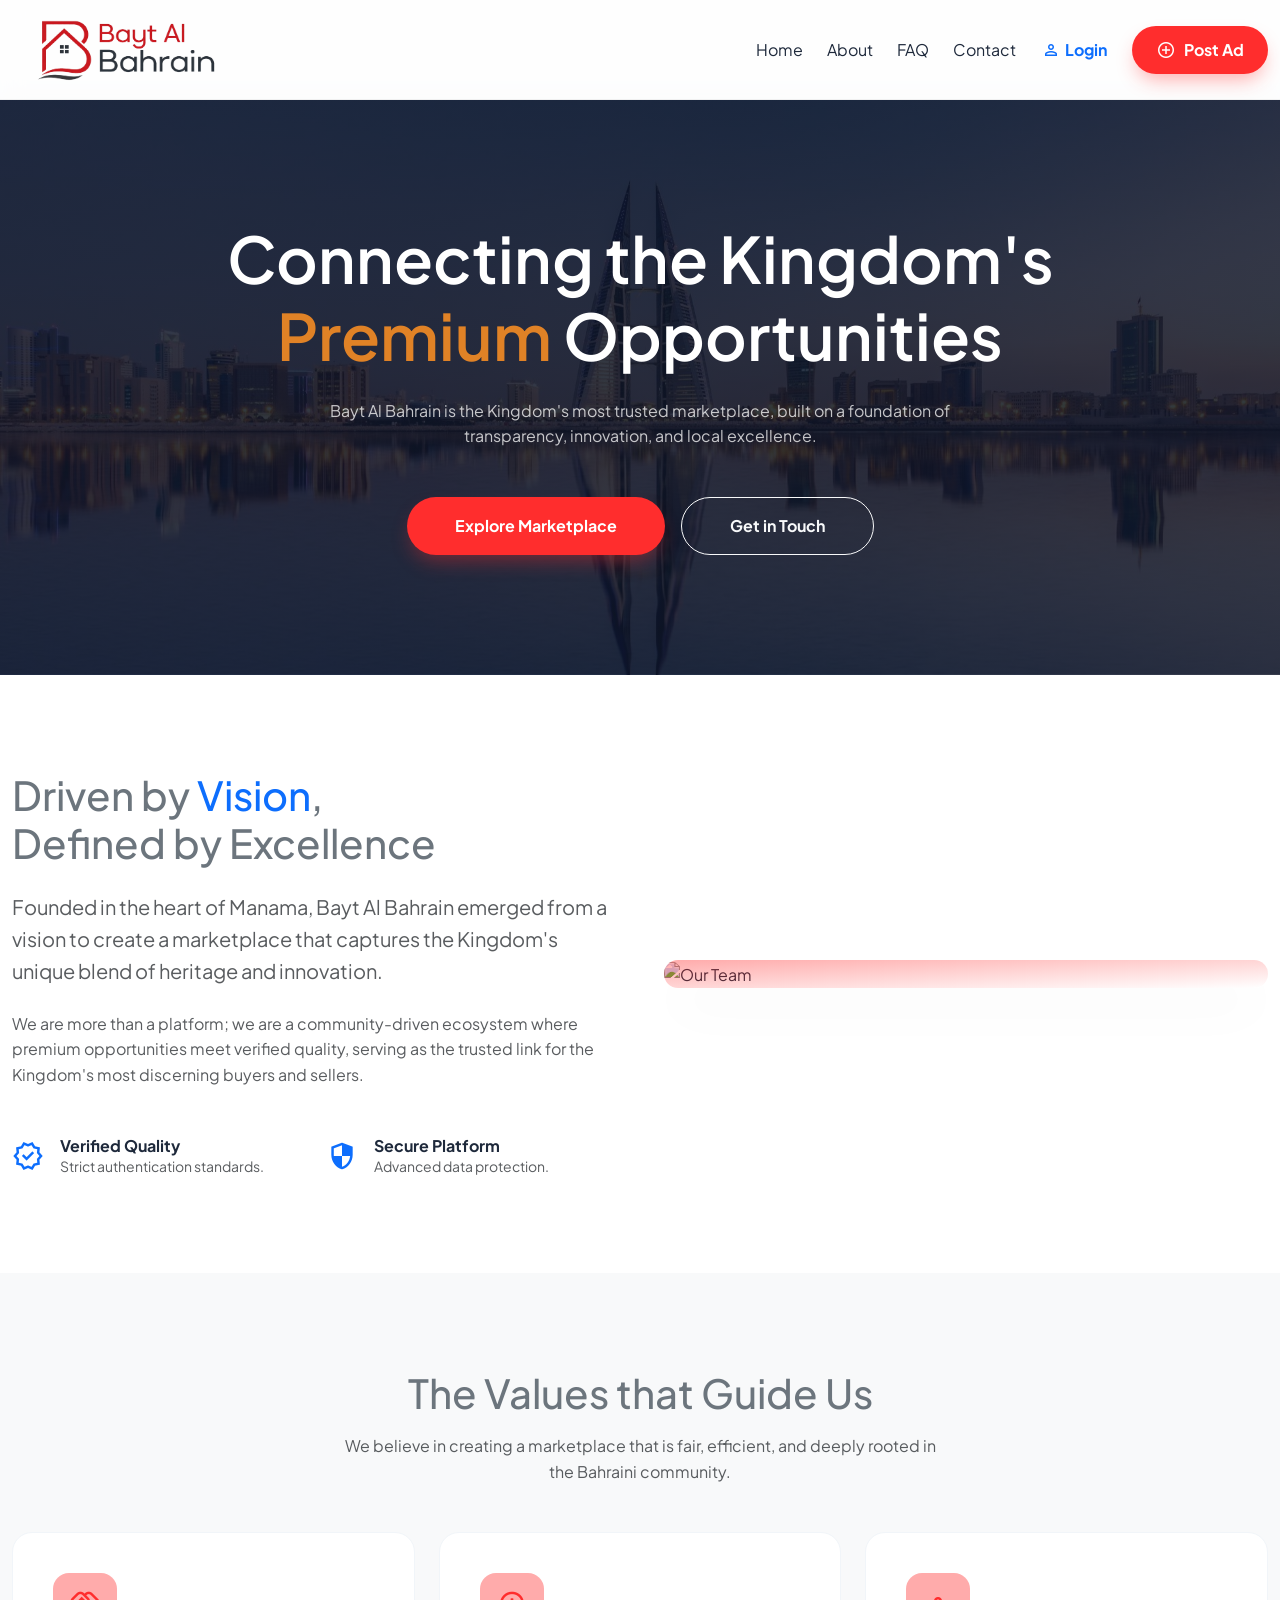
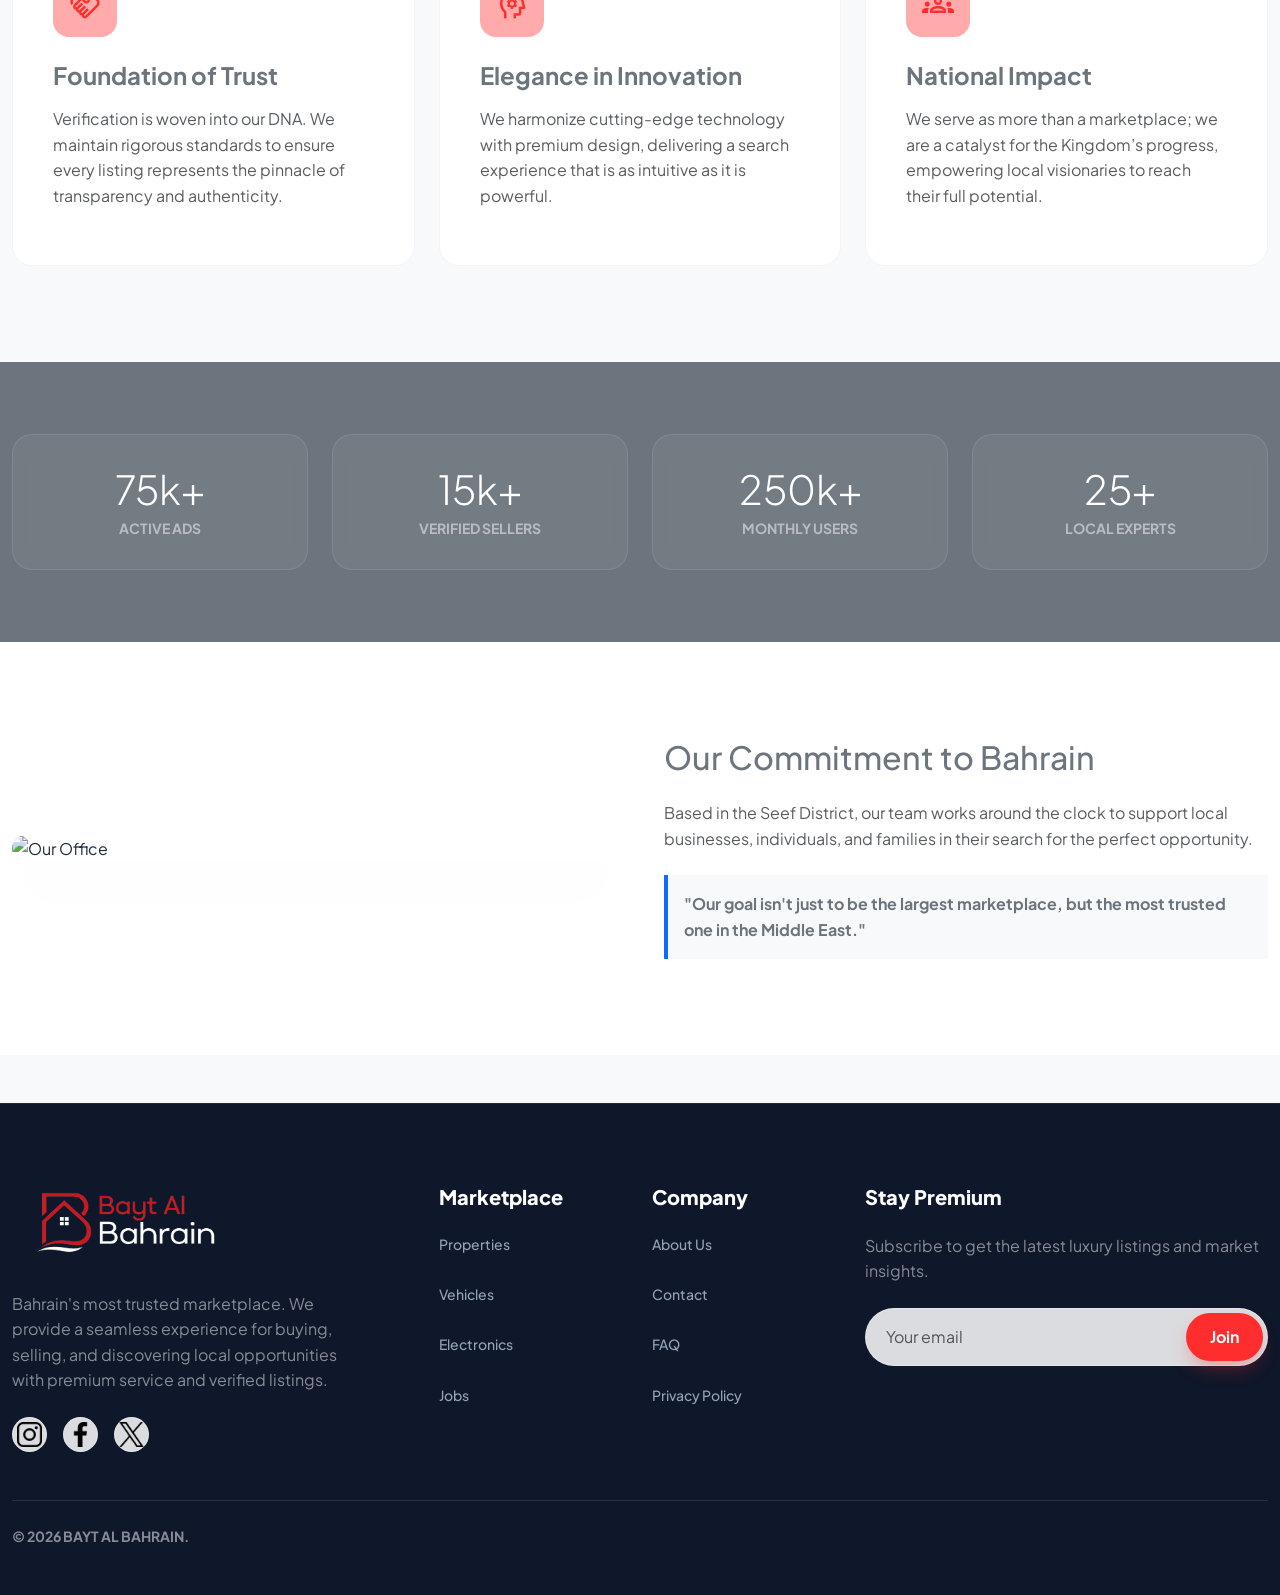
==== about.html @ 943f5bd6 "v6" ====
<!DOCTYPE html>
<html lang="en">

<head>
    <meta charset="UTF-8">
    <meta name="viewport" content="width=device-width, initial-scale=1.0">
    <title>About Us | Bayt Al Bahrain</title>

    <!-- Google Fonts -->
    <link rel="preconnect" href="https://fonts.googleapis.com">
    <link rel="preconnect" href="https://fonts.gstatic.com" crossorigin>
    <link href="https://fonts.googleapis.com/css2?family=Plus+Jakarta+Sans:wght@300;400;500;600;700&display=swap"
        rel="stylesheet">
    <link href="https://fonts.googleapis.com/css2?family=Material+Symbols+Outlined:wght,FILL@100..700,0..1&display=swap"
        rel="stylesheet" />

    <!-- Bootstrap 5 CSS -->
    <link href="https://cdn.jsdelivr.net/npm/bootstrap@5.3.2/dist/css/bootstrap.min.css" rel="stylesheet">

    <!-- Custom CSS -->
    <link rel="stylesheet" href="assets/css/style.css">

    <style>
        .about-hero {
            background: linear-gradient(rgba(15, 23, 42, 0.85), rgba(15, 23, 42, 0.85)), url('./assets/images/hero.jpeg');
            background-size: cover;
            background-position: center;
            padding: 120px 0;
            color: white;
            text-align: center;
        }

        .stat-card {
            background: rgba(255, 255, 255, 0.05);
            backdrop-filter: blur(10px);
            border: 1px solid rgba(255, 255, 255, 0.1);
            border-radius: 20px;
            padding: 30px;
            text-align: center;
            transition: var(--transition);
        }

        .stat-card:hover {
            background: rgba(255, 255, 255, 0.1);
            transform: translateY(-5px);
        }

        .value-card {
            background: white;
            border-radius: 20px;
            padding: 40px;
            height: 100%;
            border: 1px solid var(--border-light);
            transition: var(--transition);
        }

        .value-card:hover {
            box-shadow: var(--shadow-lg);
            transform: translateY(-8px);
        }

        .value-icon {
            width: 64px;
            height: 64px;
            background: var(--primary-glow);
            color: var(--primary);
            border-radius: 16px;
            display: flex;
            align-items: center;
            justify-content: center;
            margin-bottom: 24px;
        }

        .mission-img-wrapper {
            position: relative;
            border-radius: 30px;
            overflow: hidden;
            box-shadow: var(--shadow-premium);
        }

        .mission-img-wrapper::after {
            content: '';
            position: absolute;
            top: 0;
            left: 0;
            width: 100%;
            height: 100%;
            background: linear-gradient(to bottom right, var(--primary-glow), transparent);
            pointer-events: none;
        }
    </style>
</head>

<body class="bg-light">

    <!-- Header Section -->
    <header class="main-header">
        <div class="container-xxl">
            <div class="d-flex justify-content-between align-items-center h-100">
                <!-- Logo Section -->
                <div class="d-flex align-items-center gap-3">
                    <a href="index.html" class="d-flex align-items-center gap-3 text-decoration-none">
                        <img src="./assets/images/logo.png" class="header-logo-img" width="220" alt="Bayt Al Bahrain">
                    </a>
                </div>

                <!-- Right Actions -->
                <div class="d-flex align-items-center gap-2 gap-md-4">
                    <a href="index.html" class="nav-link-premium d-none d-lg-block text-decoration-none">Home</a>
                    <a href="about.html"
                        class="nav-link-premium d-none d-lg-block active text-decoration-none">About</a>
                    <a href="faq.html" class="nav-link-premium d-none d-lg-block text-decoration-none">FAQ</a>
                    <a href="contact.html" class="nav-link-premium d-none d-lg-block text-decoration-none">Contact</a>

                    <a href="#"
                        class="btn btn-link nav-link-premium d-flex align-items-center gap-1 p-0 text-decoration-none">
                        <span class="material-symbols-outlined fs-5">person</span>
                        <span>Login</span>
                    </a>

                    <a href="post-ad.html"
                        class="btn btn-primary d-flex align-items-center gap-2 px-4 rounded-pill shadow-premium text-decoration-none">
                        <span class="material-symbols-outlined fs-5">add_circle</span>
                        <span class="d-none d-sm-inline">Post Ad</span>
                    </a>
                </div>
            </div>
        </div>
    </header>

    <main>
        <!-- Hero Section -->
        <section class="about-hero">
            <div class="container-xxl">
                <h1 class="display-3 text-white fw-semibold mb-4">Connecting the Kingdom's<br><span
                        class="text-gradient">Premium</span>
                    Opportunities</h1>
                <p class="fs-6 opacity-75 mx-auto mb-5" style="max-width: 700px;">
                    Bayt Al Bahrain is the Kingdom's most trusted marketplace, built on a foundation of transparency,
                    innovation, and local excellence.
                </p>
                <div class="d-flex justify-content-center gap-3">
                    <a href="listings.html" class="btn btn-primary px-5 py-3 rounded-pill h6 mb-0">Explore
                        Marketplace</a>
                    <a href="contact.html" class="btn btn-outline-light px-5 py-3 rounded-pill h6 mb-0">Get in Touch</a>
                </div>
            </div>
        </section>

        <!-- Our Mission Section -->
        <section class="py-5 bg-white">
            <div class="container-xxl py-5">
                <div class="row align-items-center g-5">
                    <div class="col-lg-6">
                        <h2 class="h1 fw-800 text-secondary mb-4">Driven by <span
                                class="text-primary">Vision</span>,<br>Defined by Excellence</h2>
                        <p class="text-muted fs-5 mb-4">
                            Founded in the heart of Manama, Bayt Al Bahrain emerged from a vision to create a
                            marketplace that captures the Kingdom's unique blend of heritage and innovation.
                        </p>
                        <p class="text-muted mb-4">
                            We are more than a platform; we are a community-driven ecosystem where premium opportunities
                            meet verified quality, serving as the trusted link for the Kingdom's most discerning buyers
                            and sellers.
                        </p>
                        <div class="row g-4 mt-2">
                            <div class="col-sm-6">
                                <div class="d-flex align-items-center gap-3">
                                    <span class="material-symbols-outlined text-primary fs-2">verified</span>
                                    <div>
                                        <h4 class="h6 fw-bold mb-0">Verified Quality</h4>
                                        <p class="small text-muted mb-0">Strict authentication standards.</p>
                                    </div>
                                </div>
                            </div>
                            <div class="col-sm-6">
                                <div class="d-flex align-items-center gap-3">
                                    <span class="material-symbols-outlined text-primary fs-2">security</span>
                                    <div>
                                        <h4 class="h6 fw-bold mb-0">Secure Platform</h4>
                                        <p class="small text-muted mb-0">Advanced data protection.</p>
                                    </div>
                                </div>
                            </div>
                        </div>
                    </div>
                    <div class="col-lg-6">
                        <div class="mission-img-wrapper">
                            <img src="https://images.unsplash.com/photo-1522071820081-003f01bc30a1?auto=format&fit=crop&w=1200&q=80"
                                class="img-fluid" alt="Our Team">
                        </div>
                    </div>
                </div>
            </div>
        </section>

        <!-- Core Values Section -->
        <section class="py-5 bg-light">
            <div class="container-xxl py-5">
                <div class="text-center mb-5">
                    <h2 class="h1 fw-800 text-secondary mb-3">The Values that Guide Us</h2>
                    <p class="text-muted mx-auto" style="max-width: 600px;">We believe in creating a marketplace that is
                        fair, efficient, and deeply rooted in the Bahraini community.</p>
                </div>
                <div class="row g-4">
                    <div class="col-md-4">
                        <div class="value-card">
                            <div class="value-icon">
                                <span class="material-symbols-outlined fs-2">handshake</span>
                            </div>
                            <h3 class="h4 fw-bold mb-3 text-secondary">Foundation of Trust</h3>
                            <p class="text-muted">Verification is woven into our DNA. We maintain rigorous standards to
                                ensure every listing represents the pinnacle of transparency and authenticity.</p>
                        </div>
                    </div>
                    <div class="col-md-4">
                        <div class="value-card">
                            <div class="value-icon">
                                <span class="material-symbols-outlined fs-2">psychology</span>
                            </div>
                            <h3 class="h4 fw-bold mb-3 text-secondary">Elegance in Innovation</h3>
                            <p class="text-muted">We harmonize cutting-edge technology with premium design, delivering a
                                search experience that is as intuitive as it is powerful.</p>
                        </div>
                    </div>
                    <div class="col-md-4">
                        <div class="value-card">
                            <div class="value-icon">
                                <span class="material-symbols-outlined fs-2">groups</span>
                            </div>
                            <h3 class="h4 fw-bold mb-3 text-secondary">National Impact</h3>
                            <p class="text-muted">We serve as more than a marketplace; we are a catalyst for the
                                Kingdom’s progress, empowering local visionaries to reach their full potential.</p>
                        </div>
                    </div>
                </div>
            </div>
        </section>

        <!-- Statistics Section -->
        <section class="py-5 bg-secondary position-relative overflow-hidden">
            <div class="container-xxl py-4 position-relative z-1">
                <div class="row g-4">
                    <div class="col-6 col-md-3">
                        <div class="stat-card">
                            <h3 class="display-6 fw-800 text-white mb-1">75k+</h3>
                            <p class="small text-white opacity-50 text-uppercase fw-bold m-0">Active Ads</p>
                        </div>
                    </div>
                    <div class="col-6 col-md-3">
                        <div class="stat-card">
                            <h3 class="display-6 fw-800 text-white mb-1">15k+</h3>
                            <p class="small text-white opacity-50 text-uppercase fw-bold m-0">Verified Sellers</p>
                        </div>
                    </div>
                    <div class="col-6 col-md-3">
                        <div class="stat-card">
                            <h3 class="display-6 fw-800 text-white mb-1">250k+</h3>
                            <p class="small text-white opacity-50 text-uppercase fw-bold m-0">Monthly Users</p>
                        </div>
                    </div>
                    <div class="col-6 col-md-3">
                        <div class="stat-card">
                            <h3 class="display-6 fw-800 text-white mb-1">25+</h3>
                            <p class="small text-white opacity-50 text-uppercase fw-bold m-0">Local Experts</p>
                        </div>
                    </div>
                </div>
            </div>
        </section>

        <!-- Team/Office Section Preview -->
        <section class="py-5 bg-white">
            <div class="container-xxl py-5">
                <div class="row g-5 align-items-center">
                    <div class="col-lg-6 order-lg-2">
                        <h2 class="h2 fw-800 text-secondary mb-4">Our Commitment to Bahrain</h2>
                        <p class="text-muted mb-4">
                            Based in the Seef District, our team works around the clock to support local businesses,
                            individuals, and families in their search for the perfect opportunity.
                        </p>
                        <div class="d-flex flex-column gap-3">
                            <div class="p-3 border-start border-4 border-primary bg-light rounded-end-custom">
                                <p class="mb-0 fw-bold text-secondary italic">"Our goal isn't just to be the largest
                                    marketplace, but the most trusted one in the Middle East."</p>
                            </div>
                        </div>
                    </div>
                    <div class="col-lg-6 order-lg-1">
                        <div class="rounded-lg-custom overflow-hidden shadow-premium">
                            <img src="https://images.unsplash.com/photo-1497215728101-856f4ea42174?auto=format&fit=crop&w=1200&q=80"
                                class="img-fluid" alt="Our Office">
                        </div>
                    </div>
                </div>
            </div>
        </section>
    </main>

    <!-- Footer Section -->
    <footer class="pt-5 mt-5">
        <div class="container-xxl py-2">
            <div class="row gy-5 mb-5">
                <!-- Brand & Description -->
                <div class="col-lg-4">
                    <div class="mb-2">
                        <img src="./assets/images/logo-w.png" width="220" alt="Bayt Al Bahrain">
                    </div>
                    <p class="text-white opacity-50 mb-4 pe-lg-5">
                        Bahrain's most trusted marketplace. We provide a seamless experience for buying, selling, and
                        discovering local opportunities with premium service and verified listings.
                    </p>
                    <div class="d-flex gap-3">
                        <a href="#" class="social-btn glass-effect p-2 rounded-circle"><img
                                src="/assets/images/instagram.png" width="25" alt="Instagram"></a>
                        <a href="#" class="social-btn glass-effect p-2 rounded-circle"><img
                                src="/assets/images/facebook.png" width="25" alt="Facebook"></a>
                        <a href="#" class="social-btn glass-effect p-2 rounded-circle"><img
                                src="/assets/images/twitter.png" width="25" alt="Twitter"></a>
                    </div>
                </div>

                <!-- Column 2 -->
                <div class="col-lg-2 col-md-4">
                    <h5 class="text-white fw-800 mb-4 mt-4">Marketplace</h5>
                    <ul class="list-unstyled d-flex flex-column gap-3">
                        <li><a href="property-listings.html" class="footer-link text-decoration-none">Properties</a>
                        </li>
                        <li><a href="car-listings.html" class="footer-link text-decoration-none">Vehicles</a></li>
                        <li><a href="electronics-listings.html" class="footer-link text-decoration-none">Electronics</a>
                        </li>
                        <li><a href="job-listings.html" class="footer-link text-decoration-none">Jobs</a></li>
                    </ul>
                </div>

                <!-- Column 3 -->
                <div class="col-lg-2 col-md-4">
                    <h5 class="text-white fw-800 mb-4 mt-4">Company</h5>
                    <ul class="list-unstyled d-flex flex-column gap-3">
                        <li><a href="about.html" class="footer-link">About Us</a></li>
                        <li><a href="contact.html" class="footer-link">Contact</a></li>
                        <li><a href="faq.html" class="footer-link">FAQ</a></li>
                        <li><a href="#" class="footer-link">Privacy Policy</a></li>
                    </ul>
                </div>

                <!-- Newsletter -->
                <div class="col-lg-4 col-md-4">
                    <h5 class="text-white fw-800 mb-4 mt-4">Stay Premium</h5>
                    <p class="text-white opacity-50 mb-4">Subscribe to get the latest luxury listings and market
                        insights.</p>
                    <div class="input-group mb-3 glass-effect p-1 rounded-pill">
                        <input type="text" class="form-control border-0 bg-transparent text-white ps-3"
                            placeholder="Your email">
                        <button class="btn btn-primary rounded-pill px-4">Join</button>
                    </div>
                </div>
            </div>

            <div
                class="border-top border-white border-opacity-10 pt-4 d-flex flex-column flex-md-row justify-content-between align-items-center gap-3">
                <p class="mb-0 text-white opacity-50 small fw-bold text-uppercase tracking-widest">© 2026 Bayt Al
                    Bahrain.</p>
                <!-- <div class="d-flex gap-4 small fw-bold text-uppercase tracking-widest">
                    <a href="#" class="text-white opacity-50 text-decoration-none hover-white">Support</a>
                    <a href="#" class="text-white opacity-50 text-decoration-none hover-white">API</a>
                </div> -->
            </div>
        </div>
    </footer>

    <!-- Bootstrap JS -->
    <script src="https://cdn.jsdelivr.net/npm/bootstrap@5.3.2/dist/js/bootstrap.bundle.min.js"></script>
    <!-- Custom JS -->
    <script src="assets/js/main.js"></script>
</body>

</html>
---- assets/css/style.css ----
:root {
  /* Colors - Premium Midnight & Crimson Palette */
  --primary: #FF2D2D;
  /* Vibrant Red */
  --primary-glow: rgba(255, 45, 45, 0.4);
  --primary-hover: #D80000;
  --secondary: #0F172A;
  /* Slate 900 - Deep Blue/Black */
  --secondary-light: #1E293B;
  /* Slate 800 */
  --accent: #e08226;
  /* Amber 500 */

  --body-bg: #F8FAFC;
  --white: #FFFFFF;
  --glass-bg: rgba(255, 255, 255, 0.85);

  /* Text */
  --text-main: #1E293B;
  --text-muted: #64748B;
  --text-light: #94A3B8;

  /* Borders */
  --border-color: #E2E8F0;
  --border-light: #F1F5F9;

  /* Typography */
  --font-main: 'Plus Jakarta Sans', sans-serif;

  /* Effects */
  --shadow-sm: 0 1px 3px 0 rgba(0, 0, 0, 0.1), 0 1px 2px 0 rgba(0, 0, 0, 0.06);
  --shadow-md: 0 10px 15px -3px rgba(0, 0, 0, 0.08), 0 4px 6px -2px rgba(0, 0, 0, 0.05);
  --shadow-lg: 0 20px 25px -5px rgba(0, 0, 0, 0.1), 0 10px 10px -5px rgba(0, 0, 0, 0.04);
  --shadow-premium: 0 25px 50px -12px rgba(15, 23, 42, 0.15);
  --radius-sm: 8px;
  --radius-md: 12px;
  --radius-lg: 20px;
  --transition: all 0.3s cubic-bezier(0.4, 0, 0.2, 1);
}

/* General Reset & Typography */
body {
  font-family: var(--font-main);
  background-color: var(--body-bg);
  color: var(--text-main);
  line-height: 1.6;
  overflow-x: hidden;
  -webkit-font-smoothing: antialiased;
}

h1,
h2,
h3,
h4,
h5,
h6 {
  color: var(--secondary);
  font-weight: 800;
  line-height: 1.25;
  margin-bottom: 1.5rem;
}

.text-gradient {
  background: linear-gradient(135deg, var(--accent) 0%, var(--accent) 100%);
  -webkit-background-clip: text;
  background-clip: text;
  -webkit-text-fill-color: transparent;
}

a {
  text-decoration: none;
  color: inherit;
  transition: var(--transition);
}

a:hover {
  color: var(--primary);
}

/* Utility Classes */
.rounded-custom {
  border-radius: var(--radius-md);
}

.rounded-lg-custom {
  border-radius: var(--radius-lg);
}

.glass-effect {
  background: var(--glass-bg);
  backdrop-filter: blur(12px);
  -webkit-backdrop-filter: blur(12px);
  border: 1px solid rgba(255, 255, 255, 0.3);
}

.shadow-premium {
  box-shadow: var(--shadow-premium);
}

.hover-lift {
  transition: var(--transition);
}

.hover-lift:hover {
  transform: translateY(-8px);
  box-shadow: var(--shadow-lg);
}

/* Buttons */
.btn {
  padding: 12px 28px;
  font-weight: 700;
  border-radius: 9999px;
  transition: var(--transition);
  display: inline-flex;
  align-items: center;
  justify-content: center;
  gap: 8px;
}

.btn-primary {
  background: var(--primary);
  border: none;
  color: var(--white);
  box-shadow: 0 10px 20px -5px var(--primary-glow);
}

.btn-primary:hover {
  background: var(--primary-hover);
  transform: translateY(-2px);
  box-shadow: 0 15px 30px -5px var(--primary-glow);
  color: var(--white);
}

.btn-premium {
  background: var(--secondary);
  color: var(--white);
  border: none;
  position: relative;
  overflow: hidden;
}

.btn-premium::after {
  content: '';
  position: absolute;
  top: 0;
  left: -100%;
  width: 100%;
  height: 100%;
  background: linear-gradient(90deg, transparent, rgba(255, 255, 255, 0.2), transparent);
  transition: 0.5s;
}

.btn-premium:hover::after {
  left: 100%;
}

.btn-premium:hover {
  background: #000;
  color: var(--white);
  transform: translateY(-2px);
}

/* Header */
.main-header {
  background: rgba(255, 255, 255, 0.8);
  backdrop-filter: blur(12px);
  -webkit-backdrop-filter: blur(12px);
  border-bottom: 1px solid rgba(0, 0, 0, 0.05);
  position: sticky;
  top: 0;
  z-index: 1000;
  height: 100px;
  display: flex;
  align-items: center;
  transition: var(--transition);
}

.main-header.scrolled {
  height: 80px;
  background: rgba(255, 255, 255, 0.95);
  box-shadow: var(--shadow-md);
}

.logo-text {
  font-size: 1.25rem;
  font-weight: 700;
  color: var(--secondary);
  line-height: 1;
}

.logo-subtext {
  font-size: 0.75rem;
  color: var(--primary);
  font-weight: 700;
  text-transform: uppercase;
  letter-spacing: 0.05em;
  display: block;
}

.header-search {
  position: relative;
}

.header-search input {
  background: #F8FAFC;
  border: 1px solid var(--border-color);
  border-radius: 9999px;
  padding: 10px 16px 10px 48px;
  width: 100%;
  font-size: 0.875rem;
}

.header-search input:focus {
  outline: none;
  border-color: var(--primary);
  box-shadow: 0 0 0 3px rgba(227, 27, 35, 0.1);
}

.header-search .search-icon {
  position: absolute;
  left: 16px;
  top: 50%;
  transform: translateY(-50%);
  color: #94A3B8;
  pointer-events: none;
}

/* Grid System Overrides (if needed) & Components */

/* Cards */
.listing-card {
  background: var(--white);
  border: 1px solid var(--border-light);
  border-radius: var(--radius-md);
  overflow: hidden;
  transition: var(--transition);
  position: relative;
}

.listing-card:hover {
  box-shadow: var(--shadow-lg);
  transform: translateY(-5px);
  border-color: rgba(255, 45, 45, 0.1);
}

.card-img-wrapper {
  position: relative;
  aspect-ratio: 16/10;
  overflow: hidden;
}

.card-img-wrapper img {
  width: 100%;
  height: 100%;
  object-fit: cover;
  transition: transform 0.6s cubic-bezier(0.4, 0, 0.2, 1);
}

.listing-card:hover .card-img-wrapper img {
  transform: scale(1.08);
}

.card-badge {
  position: absolute;
  top: 15px;
  left: 15px;
  background: var(--secondary);
  color: var(--white);
  font-size: 0.65rem;
  font-weight: 800;
  padding: 6px 12px;
  border-radius: 6px;
  text-transform: uppercase;
  letter-spacing: 1px;
  z-index: 2;
  box-shadow: var(--shadow-sm);
}

.card-badge.bg-primary {
  background: var(--primary) !important;
}

.card-fav-btn {
  position: absolute;
  top: 15px;
  right: 15px;
  width: 40px;
  height: 40px;
  background: rgba(255, 255, 255, 0.9);
  backdrop-filter: blur(8px);
  border-radius: 50%;
  border: none;
  display: flex;
  align-items: center;
  justify-content: center;
  color: var(--text-light);
  cursor: pointer;
  transition: var(--transition);
  z-index: 2;
}

.card-fav-btn:hover {
  background: var(--white);
  color: var(--primary);
  transform: scale(1.1);
  box-shadow: var(--shadow-sm);
}

.card-body {
  padding: 24px;
}

.card-price {
  color: var(--primary);
  font-weight: 800;
  font-size: 1.25rem;
  margin-bottom: 6px;
  display: block;
}

.card-title {
  font-size: 1.1rem;
  font-weight: 700;
  color: var(--secondary);
  margin-bottom: 10px;
  transition: var(--transition);
}

.listing-card:hover .card-title {
  color: var(--primary);
}

.card-location {
  display: flex;
  align-items: center;
  gap: 6px;
  font-size: 0.85rem;
  color: var(--text-muted);
  margin-bottom: 20px;
}

.card-features {
  display: flex;
  align-items: center;
  gap: 16px;
  padding-top: 16px;
  border-top: 1px solid var(--border-light);
  font-size: 0.75rem;
  font-weight: 700;
  color: var(--text-main);
}

.feature-item {
  display: flex;
  align-items: center;
  gap: 6px;
}

.feature-item i,
.feature-item span {
  color: var(--primary);
}

/* Categories */
.category-card {
  background: var(--white);
  border: 1px solid var(--border-light);
  border-radius: var(--radius-md);
  padding: 30px 20px;
  text-align: center;
  display: block;
  transition: var(--transition);
  position: relative;
  z-index: 1;
}

.category-card::before {
  content: '';
  position: absolute;
  top: 0;
  left: 0;
  width: 100%;
  height: 100%;
  background: linear-gradient(135deg, var(--white) 0%, #f1f5f9 100%);
  border-radius: inherit;
  z-index: -1;
  opacity: 0;
  transition: var(--transition);
}

.category-card:hover {
  transform: translateY(-8px);
  box-shadow: var(--shadow-premium);
  border-color: transparent;
}

.category-card:hover::before {
  opacity: 1;
}

.category-icon {
  width: 80px;
  height: 80px;
  background: #f8fafc;
  border-radius: 50%;
  display: flex;
  align-items: center;
  justify-content: center;
  margin: 0 auto 20px;
  transition: var(--transition);
  box-shadow: inset 0 2px 4px 0 rgba(0, 0, 0, 0.02);
}

.category-card:hover .category-icon {
  background: var(--white);
  transform: scale(1.1) rotate(5deg);
  box-shadow: var(--shadow-md);
}

.category-icon img {
  width: 40px;
  height: 40px;
  object-fit: contain;
}


.category-title {
  font-weight: 700;
  color: var(--text-dark);
  margin-bottom: 4px;
}

.category-count {
  font-size: 0.75rem;
  color: var(--text-muted);
  font-weight: 500;
}

/* Category Dropdown Custom Styles */
.category-dropdown-menu {
  min-width: 280px;
  transform: translateY(10px) !important;
}

.category-dropdown-menu .dropdown-item {
  transition: all 0.2s ease;
}

.category-dropdown-menu .dropdown-item:hover {
  background-color: #F8FAFC;
  transform: translateX(5px);
}

.bg-accent-subtle {
  background-color: rgba(255, 193, 7, 0.1);
}

.text-accent {
  color: #FFC107;
}

/* Hero Section */
.hero-section {
  position: relative;
  min-height: 600px;
  display: flex;
  align-items: center;
  background: var(--secondary);
  background-image: url('/assets/images/hero.jpeg');
  background-size: cover;
  background-position: center;
  background-attachment: fixed;
  padding: 100px 0;
  overflow: hidden;
}

.hero-overlay {
  position: absolute;
  top: 0;
  left: 0;
  width: 100%;
  height: 100%;
  background: linear-gradient(to bottom, rgba(15, 23, 42, 0.4) 0%, rgba(15, 23, 42, 0.9) 100%),
    radial-gradient(circle at center, transparent 0%, rgba(15, 23, 42, 0.4) 100%);
}

.search-box-premium {
  background: var(--white);
  border-radius: var(--radius-lg);
  padding: 12px;
  box-shadow: var(--shadow-premium);
  border: 1px solid rgba(255, 255, 255, 0.1);
  margin-top: 40px;
  max-width: 1000px;
  margin-inline: auto;
}

.search-main-grid {
  display: grid;
  grid-template-columns: 1fr 1fr 1fr auto;
  gap: 8px;
  align-items: center;
}

@media (max-width: 991px) {
  .search-main-grid {
    grid-template-columns: 1fr;
  }
}

.search-item {
  padding: 12px 20px;
  border-right: 1px solid var(--border-light);
}

.search-item:last-child {
  border-right: none;
}

.search-label {
  display: block;
  font-size: 0.7rem;
  font-weight: 800;
  color: var(--text-light);
  text-transform: uppercase;
  letter-spacing: 0.05em;
  margin-bottom: 4px;
}

.search-field-modern {
  width: 100%;
  border: none;
  background: transparent;
  font-weight: 600;
  color: var(--secondary);
  padding: 0;
  font-size: 0.95rem;
}

.search-field-modern:focus {
  outline: none;
}

.search-field-modern::placeholder {
  color: var(--text-light);
}

/* Footer */
footer {
  background-color: #0F172A;
  color: #94A3B8;
  padding-top: 80px;
  padding-bottom: 40px;
  border-top: 1px solid #1E293B;
}

.footer-heading {
  color: var(--white);
  font-weight: 700;
  font-size: 0.875rem;
  text-transform: uppercase;
  letter-spacing: 0.1em;
  margin-bottom: 24px;
}

.footer-link {
  color: #94A3B8;
  transition: color 0.2s;
  display: flex;
  align-items: center;
  gap: 8px;
  margin-bottom: 12px;
  font-size: 0.875rem;
  font-weight: 500;
  text-decoration: none;
}

.footer-link:hover {
  color: var(--primary);
}

.social-btn {
  width: 35px;
  height: 35px;
  display: flex;
  align-items: center;
  justify-content: center;
}

/* RTL Support */
[dir="rtl"] {
  text-align: right;
  font-family: 'Plus Jakarta Sans', sans-serif;
}

[dir="rtl"] .header-search input {
  padding: 10px 48px 10px 16px;
}

[dir="rtl"] .header-search .search-icon {
  left: auto;
  right: 16px;
}

[dir="rtl"] .card-fav-btn {
  right: auto;
  left: 12px;
}

[dir="rtl"] .card-badge {
  left: auto;
  right: 12px;
}

[dir="rtl"] .feature-item {
  flex-direction: row-reverse;
}

/* Responsive adjustments */
@media (max-width: 768px) {
  .search-box-container {
    flex-direction: column;
  }
}

@media (min-width: 768px) {
  .w-md-auto {
    width: auto !important;
  }
}

/* App Section */
.app-section {
  background: linear-gradient(90deg, var(--secondary) 0%, #1e293b 100%);
  border-radius: 40px;
  position: relative;
  overflow: hidden;
}

/* Forms */
.form-control,
.form-select {
  padding: 12px 16px;
  border-radius: var(--border-radius-sm);
  border: 1px solid var(--border-color);
}

.form-control:focus,
.form-select:focus {
  border-color: var(--primary);
  box-shadow: 0 0 0 4px rgba(227, 27, 35, 0.1);
}

.nav-pills .nav-link.active,
.nav-pills .show>.nav-link {
  background-color: var(--primary);
}

.nav-pills .nav-link {
  color: var(--secondary);
  font-weight: 600;
}

/* Custom Dropdown Styling */
.dropdown-toggle::after {
  margin-left: 0.5em;
  /* default is closer */
  vertical-align: middle;
}

.filter-scroll .form-select {
  padding-top: 0.375rem;
  padding-bottom: 0.375rem;
  height: 38px;
  font-size: 0.875rem;
  display: flex;
  align-items: center;
}

.filter-label {
  font-size: 0.65rem;
  font-weight: 700;
  text-transform: uppercase;
  letter-spacing: 0.05em;
  color: var(--text-muted);
  margin-bottom: 2px;
  line-height: 1;
}

.dropdown-item:active,
.dropdown-item.active {
  background-color: var(--primary);
  color: var(--white);
}

.dropdown-item:hover {
  background-color: #F8FAFC;
  /* Slate 50 */
  color: var(--primary);
}
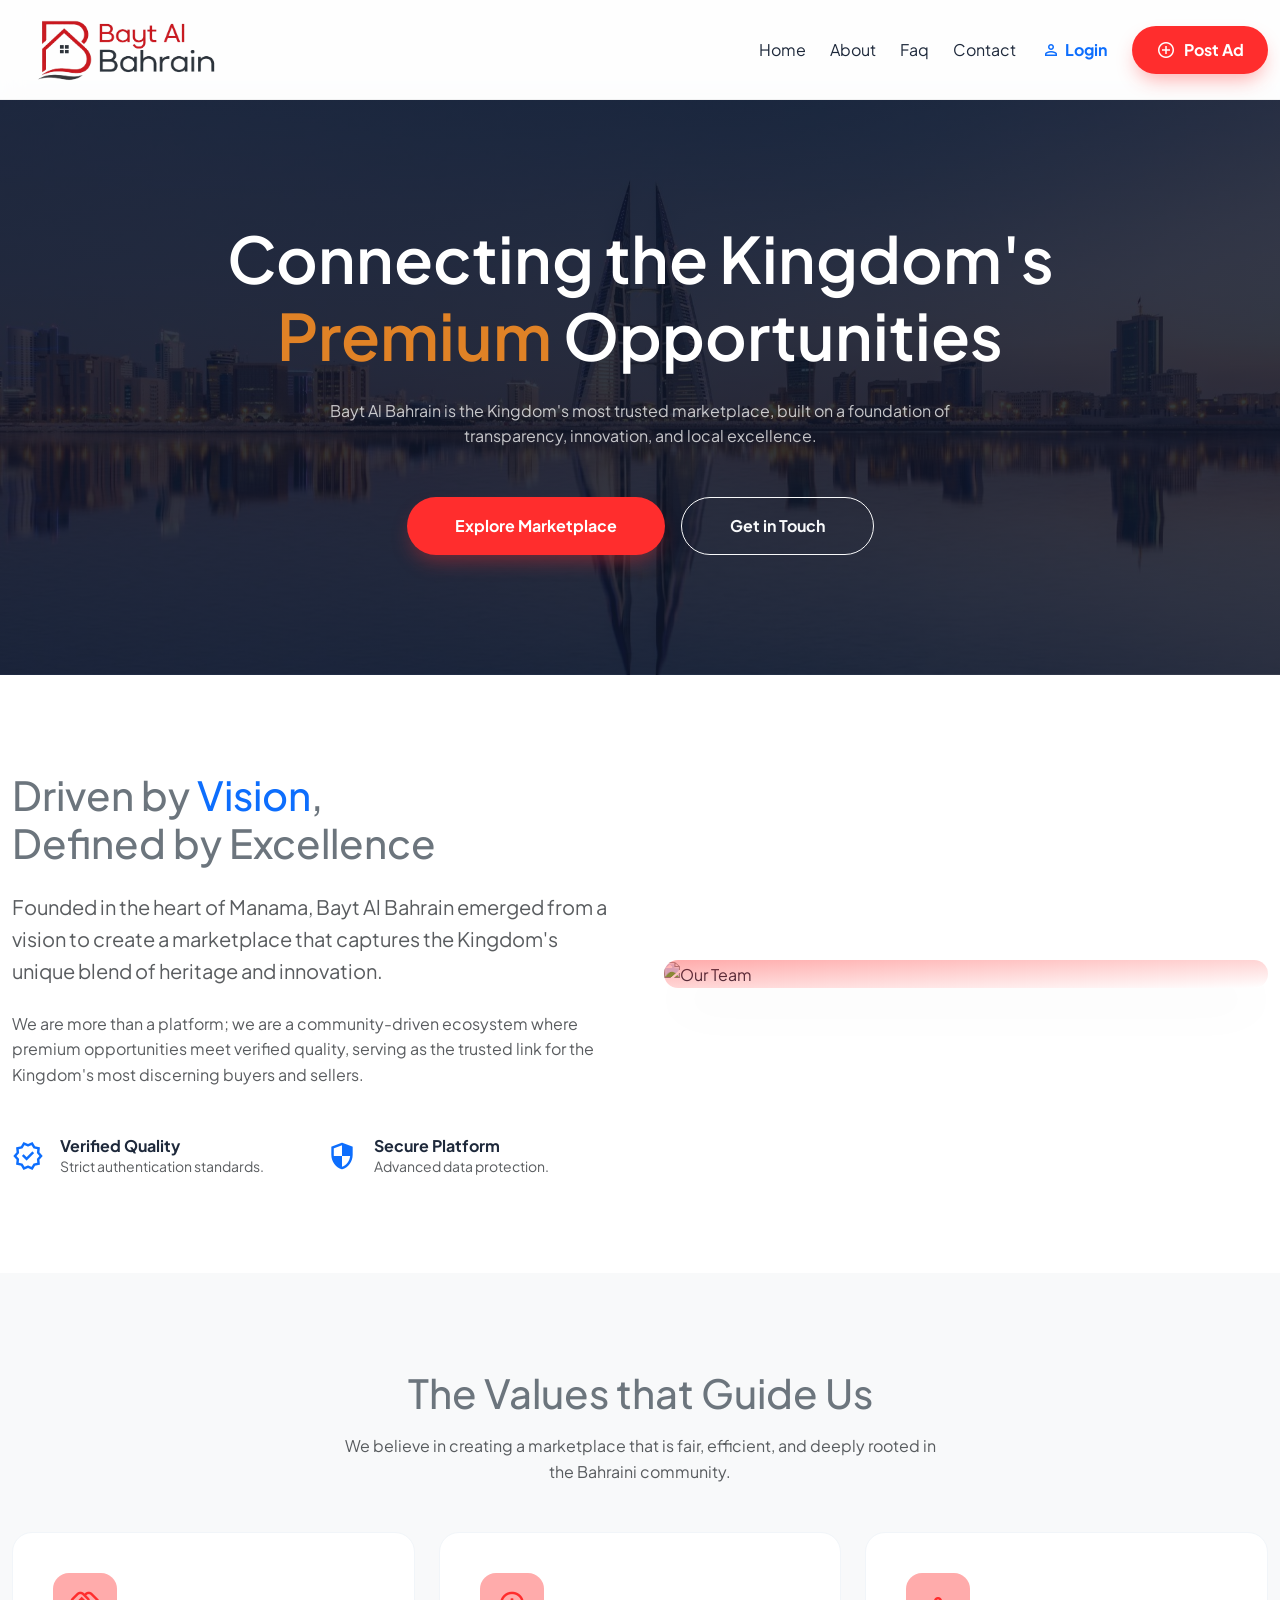
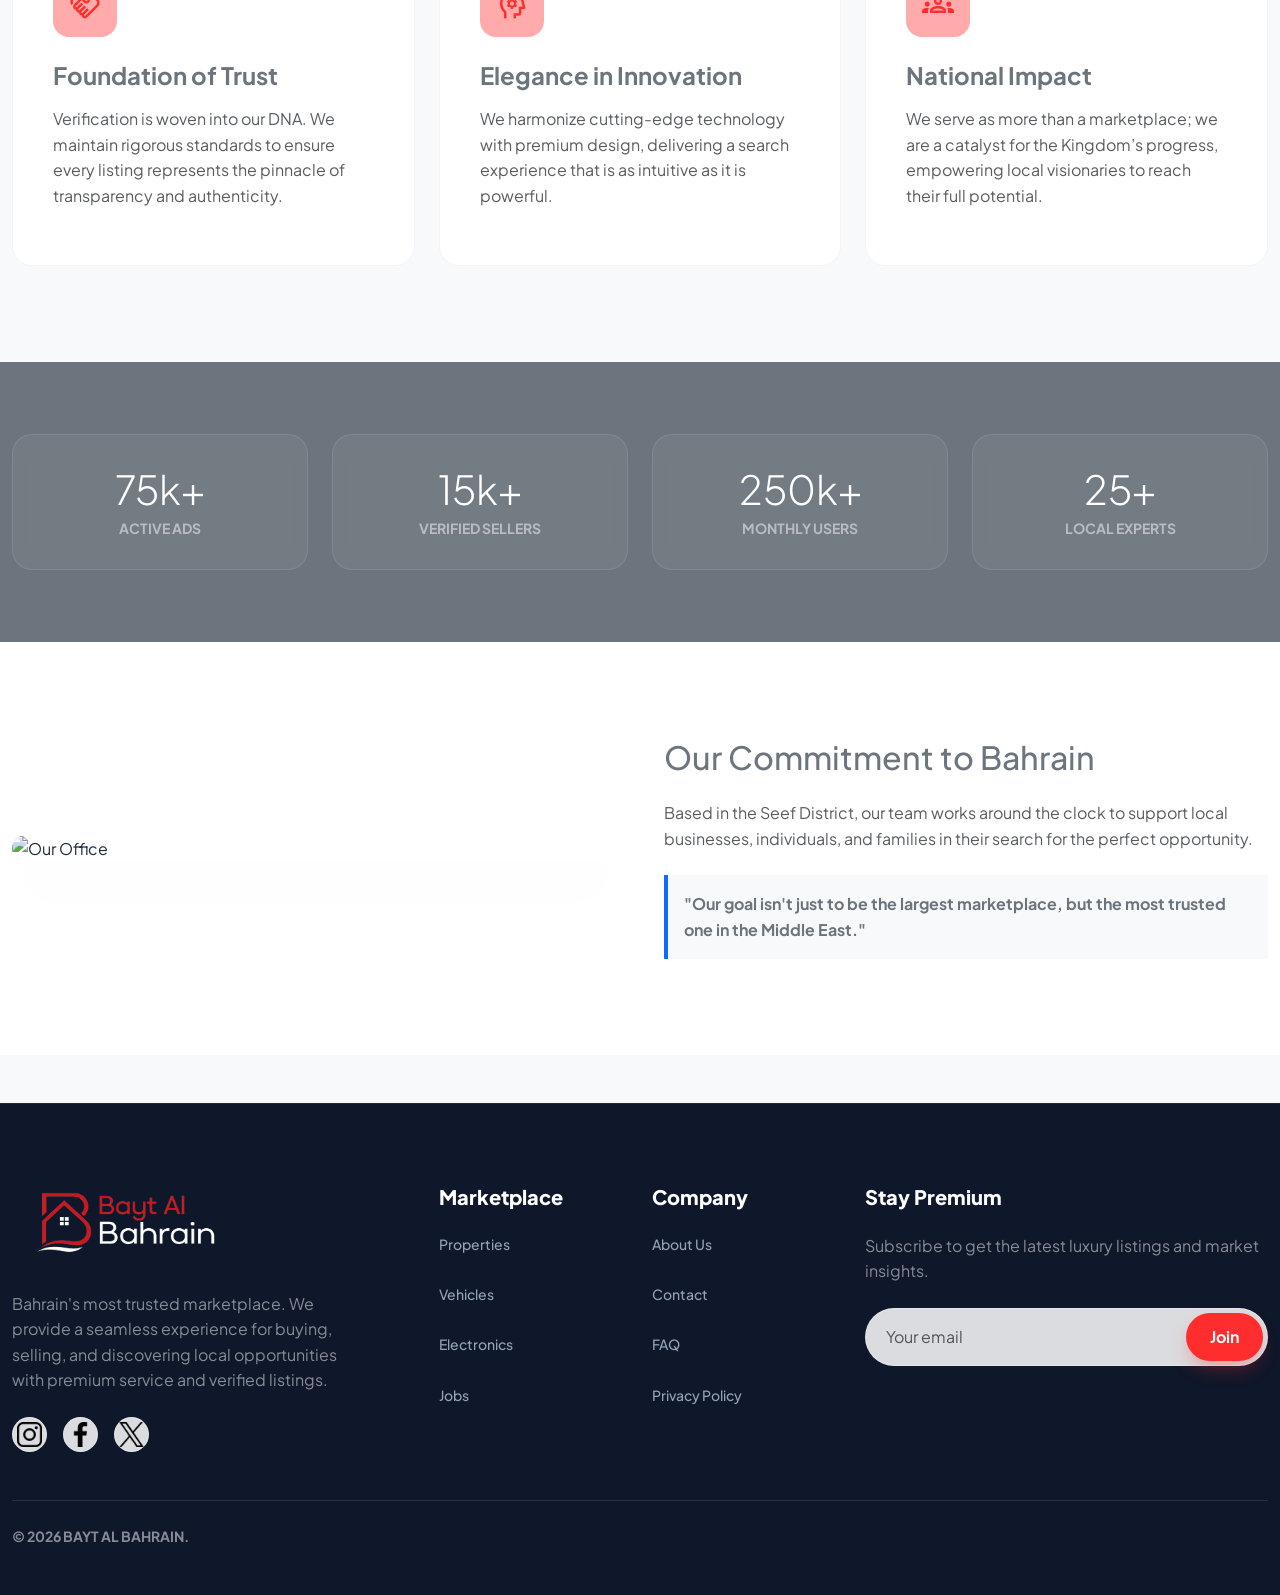
==== commit 71563bd1: "v6" ====
--- a/about.html
+++ b/about.html
@@ -109,7 +109,7 @@
                     <a href="index.html" class="nav-link-premium d-none d-lg-block text-decoration-none">Home</a>
                     <a href="about.html"
                         class="nav-link-premium d-none d-lg-block active text-decoration-none">About</a>
-                    <a href="faq.html" class="nav-link-premium d-none d-lg-block text-decoration-none">FAQ</a>
+                    <a href="faq.html" class="nav-link-premium d-none d-lg-block text-decoration-none">Faq</a>
                     <a href="contact.html" class="nav-link-premium d-none d-lg-block text-decoration-none">Contact</a>
 
                     <a href="#"
